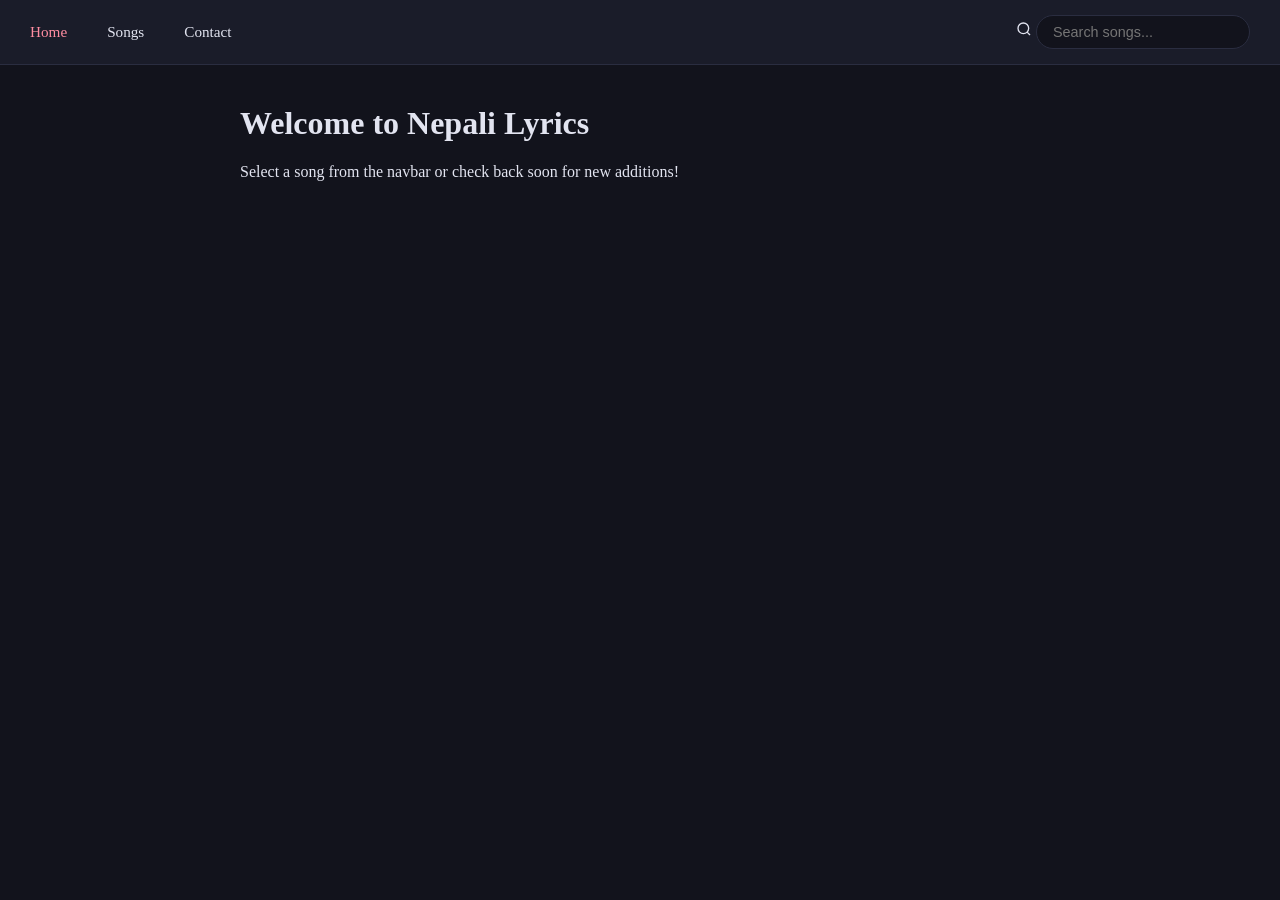
==== index.html @ a10bc3dd "Made the home page(mostly) but still need to work on it" ====
<!doctype html>
<html lang="en">
  <head>
    <meta charset="utf-8" />
    <meta name="viewport" content="width=device-width, initial-scale=1.0" />
    <title>Nepali Lyrics - Home</title>
    <link rel="stylesheet" href="style.css" />
  </head>
  <body>
    <!-- Header Navbar -->
    <header class="navbar">
      <nav class="nav-links">
        <a href="index.html" class="active">Home</a>
        <span class="divider"></span>
        <a href="#">Songs</a>
        <span class="divider"></span>
        <a href="#">Contact</a>
      </nav>

      <div class="search-box">
        <!-- Compact SVG icon positioned inside the input wrapper -->
        <svg
          class="search-icon"
          width="16"
          height="16"
          viewBox="0 0 24 24"
          fill="none"
          stroke="currentColor"
          stroke-width="2"
        >
          <circle cx="11" cy="11" r="8"></circle>
          <line x1="21" y1="21" x2="16.65" y2="16.65"></line>
        </svg>
        <input type="text" placeholder="Search songs..." />
      </div>
    </header>

    <!-- Main Content Area -->
    <main class="main-content">
      <h1>Welcome to Nepali Lyrics</h1>
      <p>Select a song from the navbar or check back soon for new additions!</p>
    </main>
  </body>
</html>
---- style.css ----
/* 1. Global Reset & Body*/
body {
    margin: 0;
    padding: 0;
    background-color: #12131c;
    color: #e2e4f0;
    font-family: sans-serifs;
}

/* 2. Navbar Container*/
.navbar {
    display: flex;
    justify-content: space-between;
    align-items: center;
    background-color: #1a1c29;
    padding: 15px 30px;
    border-bottom: 1px solid #2a2d40;
}

/* 3. Left Nav (Logo + Nav Links) */
.nav-left {
    display: flex;
    align-items: center;
    gap: 30px;
}

.logo {
    font-weight: bold;
    font-size: 1.2rem;
    color: #ffffff;
    text-decoration: none;
}

.nav-links {
    display: flex;
    gap: 20px;
}

.nav-links a {
    color: #e2e4f0;
    text-decoration: none;
    font-size: 0.95rem;
    transition: color 0.2s ease;
}

.nav-links a:hover,
.nav-links a.active {
    color: #ff8da1;
}

/* 4. Right Nav (Search Input)*/
.search-box input {
    background-color: #12131c;
    border: 1px solid #2a2d40;
    border-radius: 20px;
    padding: 8px 16px;
    color: #e2e4f0;
    font-size: 0.9rem;
    outline: none;
    transition: border-color 0.2s ease;
}

.search-box input:focus {
    border-color: #ff8da1;
}

/* 5. Main Content Area */
.main-content {
    max-width: 800px;
    margin: 40px auto;
    padding: 0 20px;
}
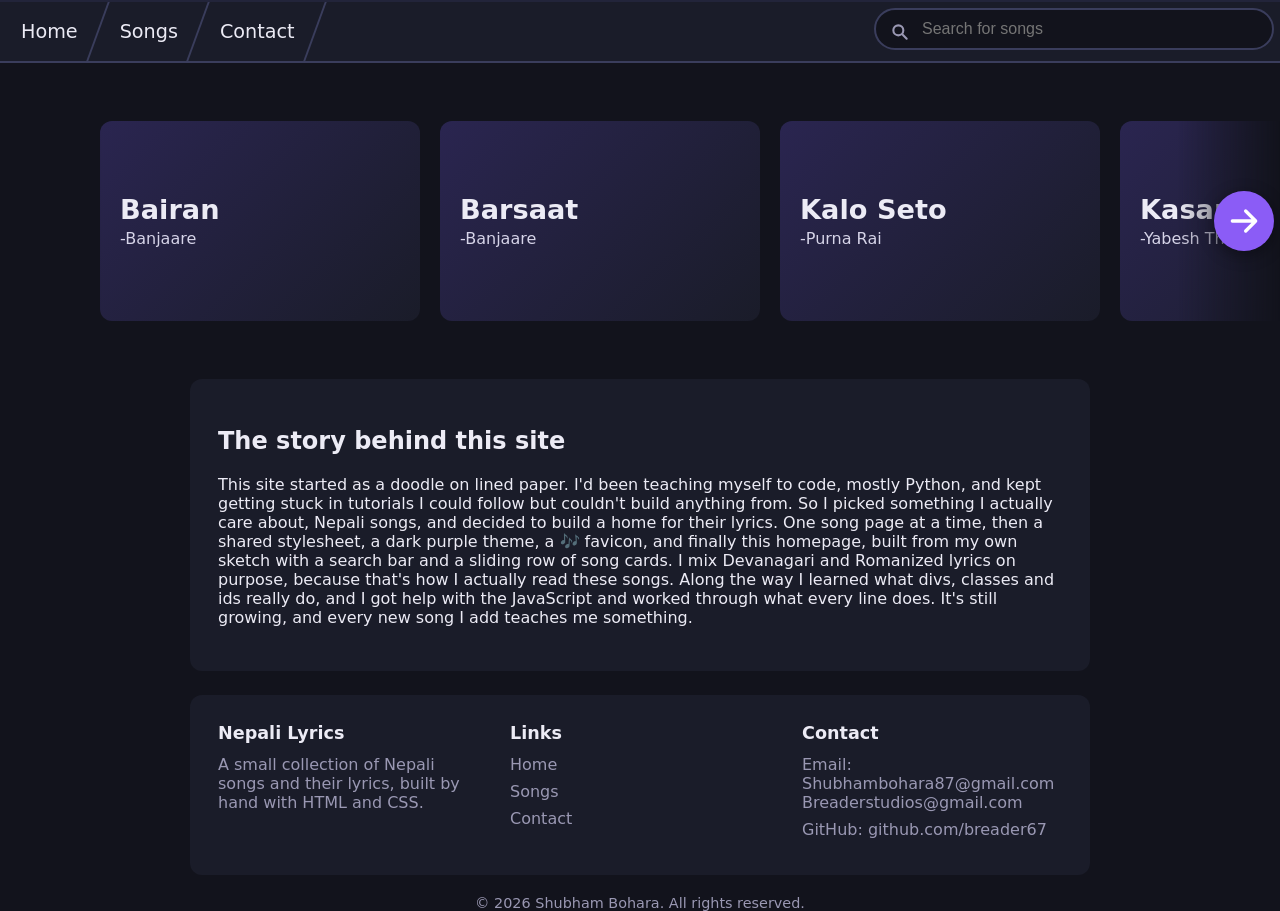
==== commit f33b3858: "Made the entire homepage like the sketch" ====
--- a/index.html
+++ b/index.html
@@ -1,44 +1,80 @@
-<!doctype html>
+<!DOCTYPE html>
 <html lang="en">
-  <head>
-    <meta charset="utf-8" />
-    <meta name="viewport" content="width=device-width, initial-scale=1.0" />
-    <title>Nepali Lyrics - Home</title>
-    <link rel="stylesheet" href="style.css" />
-  </head>
-  <body>
-    <!-- Header Navbar -->
-    <header class="navbar">
-      <nav class="nav-links">
-        <a href="index.html" class="active">Home</a>
-        <span class="divider"></span>
-        <a href="#">Songs</a>
-        <span class="divider"></span>
-        <a href="#">Contact</a>
-      </nav>
+<head>
+  <meta charset="UTF-8">
+  <meta name="viewport" content="width=device-width, initial-scale=1.0">
+  <title>Nepali Lyrics</title>
+  <link rel="stylesheet" href="style.css">
+</head>
 
-      <div class="search-box">
-        <!-- Compact SVG icon positioned inside the input wrapper -->
-        <svg
-          class="search-icon"
-          width="16"
-          height="16"
-          viewBox="0 0 24 24"
-          fill="none"
-          stroke="currentColor"
-          stroke-width="2"
-        >
-          <circle cx="11" cy="11" r="8"></circle>
-          <line x1="21" y1="21" x2="16.65" y2="16.65"></line>
-        </svg>
-        <input type="text" placeholder="Search songs..." />
+<!-- id="top" gives the Home link something to jump to -->
+<body id="top">
+
+  <!-- NAVBAR: three links + search box. href="#songs" scrolls to the element with id="songs" -->
+  <nav class="navbar">
+    <div class="nav-links">
+      <a href="#top">Home</a>
+      <a href="#songs">Songs</a>
+      <a href="#contact">Contact</a>
+    </div>
+    <div class="search-box">
+      <svg class="search-icon" viewBox="0 0 24 24" width="20" height="20" fill="none" stroke="currentColor" stroke-width="2.5" stroke-linecap="round"><circle cx="10" cy="10" r="6"/><path d="M15 15l5 5"/></svg>
+      <input id="search" type="search" placeholder="Search for songs" autocomplete="off">
+    </div>
+  </nav>
+  <!-- SONG CARDS: home.js fills #track with the cards -->
+  <main id="songs">
+    <div class="carousel">
+      <button id="prev" class="arrow hidden" aria-label="Scroll left">
+        <svg viewBox="0 0 24 24" width="40" height="40" fill="none" stroke="currentColor" stroke-width="2" 
+        stroke-linecap="round" stroke-linejoin="round"><path d="M19 12H5M11 6l-6 6 6 6"/></svg>
+      </button>
+      <div id="track" class="track"></div>
+      <button id="next" class="arrow" aria-label="Scroll right">
+        <svg viewBox="0 0 24 24" width="40" height="40" fill="none" stroke="currentColor" stroke-width="2" 
+        stroke-linecap="round" stroke-linejoin="round"><path d="M5 12h14M13 6l6 6-6 6"/></svg>
+      </button>
+    </div>
+    <p id="empty" class="empty" hidden>No songs start with that.</p>
+  </main>
+
+  <!-- INFO CARD at the bottom. Edit the placeholder text. -->
+  <footer id="contact">
+    <section class="journey">
+      <h2>The story behind this site</h2>
+      <p>
+        This site started as a doodle on lined paper. I'd been teaching myself to code, mostly Python,
+        and kept getting stuck in tutorials I could follow but couldn't build anything from. So I picked
+        something I actually care about, Nepali songs, and decided to build a home for their lyrics.
+        One song page at a time, then a shared stylesheet, a dark purple theme, a 🎶 favicon, and finally
+        this homepage, built from my own sketch with a search bar and a sliding row of song cards.
+        I mix Devanagari and Romanized lyrics on purpose, because that's how I actually read these songs.
+        Along the way I learned what divs, classes and ids really do, and I got help with the JavaScript
+        and worked through what every line does. It's still growing, and every new song I add teaches me something.
+      </p>
+    </section>
+    <div class="info-card">
+      <div class="info-col">
+        <h4>Nepali Lyrics</h4>
+        <p>A small collection of Nepali songs and their lyrics, built by hand with HTML and CSS.</p>
       </div>
-    </header>
+      <div class="info-col">
+        <h4>Links</h4>
+        <a href="#top">Home</a>
+        <a href="#songs">Songs</a>
+        <a href="#contact">Contact</a>
+      </div>
+      <div class="info-col">
+        <h4>Contact</h4>
+        <p>Email: Shubhambohara87@gmail.com
+               Breaderstudios@gmail.com
+        </p>
+        <p>GitHub: github.com/breader67</p>
+      </div>
+    </div>
+    <p class="copyright">&copy; 2026 Shubham Bohara. All rights reserved.</p>
+  </footer>
 
-    <!-- Main Content Area -->
-    <main class="main-content">
-      <h1>Welcome to Nepali Lyrics</h1>
-      <p>Select a song from the navbar or check back soon for new additions!</p>
-    </main>
-  </body>
-</html>
+  <script src="home-search.js"></script>
+</body>
+</html>
--- a/style.css
+++ b/style.css
@@ -1,72 +1,204 @@
-/* 1. Global Reset & Body*/
-body {
+/* ---------- COLORS (change here, whole page updates) ---------- */
+:root {
+    --bg: #12131c;
+    --panel: #1a1c29;
+    --accent: #8b5cf6;
+    --text: #ecebf5;
+    --muted: #9a98b3;
+  }
+  
+  * { box-sizing: border-box; }
+  
+  html { scroll-behavior: smooth; }   /* makes the #links glide instead of jump */
+  
+  body {
     margin: 0;
-    padding: 0;
-    background-color: #12131c;
-    color: #e2e4f0;
-    font-family: sans-serifs;
+    background: var(--bg);
+    color: var(--text);
+    font-family: system-ui, "Noto Sans Devanagari", sans-serif;
+  }
+  
+  /* ---------- NAVBAR ---------- */
+  .navbar {
+    position: sticky;
+    top: 0;
+    z-index: 10;
+    display: flex;
+    justify-content: space-between;
+    align-items: stretch;
+    background: var(--panel);
+    border-top: 2px solid #22243a;       /* the horizontal lines */
+    border-bottom: 2px solid #3a3d5c;
+  }
+  
+  .nav-links { display: flex; }
+  
+  .nav-links a {
+    position: relative;
+    padding: 18px 21px;                  /* more space between the links */
+    font-size: 1.2rem;                   /* bigger text */
+    color: var(--text);
+    text-decoration: none;
+  }
+  .nav-links a:hover { color: var(--accent); }
+  
+  /* the slanted divider after each link, like "/" in your sketch */
+  .nav-links a::after {
+    content: "";
+    position: absolute;
+    right: 0;
+    top: 0;
+    bottom: 0;
+    width: 2px;
+    background: #3a3d5c;
+    transform: skewX(-20deg);            /* this is what slants it. Change -20 for more or less lean */
+  }
+  
+  .search-box {
+    position: relative;                  /* lets the icon sit inside the box */
+    flex: 0 1 400px;                     /* longer search bar */
+    margin: 6px 6px;
+  }
+  
+  .search-icon {
+    position: absolute;
+    left: 16px;
+    top: 50%;
+    transform: translateY(-50%);
+    color: var(--muted);
+    pointer-events: none;                /* clicks go through to the input */
+  }
+  
+  #search {
+    width: 100%;
+    padding: 10px 18px 10px 46px;        /* 46px on the left makes room for the icon */
+    font-size: 1rem;
+    border-radius: 999px;
+    border: 2px solid #3a3d5c;
+    background: var(--bg);
+    color: var(--text);
+  }
+  
+  @media (max-width: 700px) {            /* shrinks things on phones so they fit */
+    .nav-links a { padding: 14px 14px; font-size: 1.05rem; }
+    .search-box { flex: 1 1 auto; margin: 8px 12px; }
+  }
+  
+  /* ---------- SONG CARDS ---------- */
+  #songs {
+    scroll-margin-top: 70px;
+    padding: 48px 0;
+  }
+  
+  .carousel { position: relative; }
+  
+  .track {
+    display: flex;
+    gap: 20px;
+    padding: 10px 100px;
+    overflow-x: auto;            /* lets the row scroll sideways */
+    scrollbar-width: none;       /* hide the scrollbar (Firefox) */
+    /* fade the left and right edges */
+    -webkit-mask-image: linear-gradient(to right, transparent, #000 8%, #000 92%, transparent);
+    mask-image: linear-gradient(to right, transparent, #000 8%, #000 92%, transparent);
+  }
+  .track::-webkit-scrollbar { display: none; }   /* hide the scrollbar (Chrome, Edge) */
+  
+  .card {
+    position: relative;
+    flex: 0 0 320px;             /* every card is exactly 320px wide, no shrinking */
+    height: 200px;
+    border-radius: 12px;
+    overflow: hidden;            /* hides the blurred image's edges */
+    color: var(--text);
+    text-decoration: none;
+    background: linear-gradient(135deg, #2a2550, var(--panel));   /* shows if the cover is missing */
+  }
+  .card img {
+    position: absolute;
+    inset: 0;
+    width: 100%;
+    height: 100%;
+    object-fit: cover;           /* crops the cover to fill the card */
+    filter: blur(6px) brightness(0.55);
+    transform: scale(1.1);       /* hides the soft blurry edges */
+    transition: filter 0.2s;
+  }
+  .card:hover img { filter: blur(3px) brightness(0.7); }
+  
+  .info {
+    position: relative;          /* sits on top of the image */
+    height: 100%;
+    padding: 20px;
+    display: flex;
+    flex-direction: column;
+    justify-content: center;
+  }
+  .info h3 { margin: 0; font-size: 1.7rem; }
+  .info p  { margin: 4px 0 0; color: #d6d4e8; }
+  
+  /* ---------- ARROWS ---------- */
+  .arrow {
+  position: absolute;
+  top: 50%;
+  transform: translateY(-50%);
+  z-index: 5;
+  width: 60px;
+  height: 60px;
+  border: 0;
+  border-radius: 50%;
+  background: var(--accent);       /* plain solid circle, no fade */
+  color: #fff;
+  display: flex;                   /* these 3 lines center the arrow inside */
+  align-items: center;
+  justify-content: center;
+  cursor: pointer;
+  box-shadow: 0 4px 16px rgba(0, 0, 0, 0.4);
+  transition: opacity 0.2s, background 0.2s;
 }
+.arrow:hover { background: #a07cf8; }
+#prev { left: 6px; }
+#next { right: 6px; }
+.arrow.hidden { opacity: 0; pointer-events: none; }   /* the left arrow starts hidden */ 
 
-/* 2. Navbar Container*/
-.navbar {
-    display: flex;
-    justify-content: space-between;
-    align-items: center;
-    background-color: #1a1c29;
-    padding: 15px 30px;
-    border-bottom: 1px solid #2a2d40;
-}
-
-/* 3. Left Nav (Logo + Nav Links) */
-.nav-left {
-    display: flex;
-    align-items: center;
-    gap: 30px;
-}
-
-.logo {
-    font-weight: bold;
-    font-size: 1.2rem;
-    color: #ffffff;
-    text-decoration: none;
-}
-
-.nav-links {
-    display: flex;
-    gap: 20px;
-}
-
-.nav-links a {
-    color: #e2e4f0;
-    text-decoration: none;
-    font-size: 0.95rem;
-    transition: color 0.2s ease;
-}
-
-.nav-links a:hover,
-.nav-links a.active {
-    color: #ff8da1;
-}
-
-/* 4. Right Nav (Search Input)*/
-.search-box input {
-    background-color: #12131c;
-    border: 1px solid #2a2d40;
-    border-radius: 20px;
-    padding: 8px 16px;
-    color: #e2e4f0;
-    font-size: 0.9rem;
-    outline: none;
-    transition: border-color 0.2s ease;
-}
-
-.search-box input:focus {
-    border-color: #ff8da1;
-}
-
-/* 5. Main Content Area */
-.main-content {
-    max-width: 800px;
-    margin: 40px auto;
-    padding: 0 20px;
-}+<section class="journey">
+<h2>The story behind this site</h2>
+<p>
+  This site started as a doodle on lined paper. I'd been teaching myself to code, mostly Python,
+  and kept getting stuck in tutorials I could follow but couldn't build anything from. So I picked
+  something I actually care about, Nepali songs, and decided to build a home for their lyrics.
+  One song page at a time, then a shared stylesheet, a dark purple theme, a 🎶 favicon, and finally
+  this homepage, built from my own sketch with a search bar and a sliding row of song cards.
+  I mix Devanagari and Romanized lyrics on purpose, because that's how I actually read these songs.
+  Along the way I learned what divs, classes and ids really do, and I got help with the JavaScript
+  and worked through what every line does. It's still growing, and every new song I add teaches me something.
+</p>
+</section>
+  /* ---------- INFO CARD (footer) ---------- */
+  footer { scroll-margin-top: 70px; padding: 40px 24px 24px;}
+  
+  .info-card {
+    max-width: 900px;
+    margin: 0 auto;
+    padding: 28px;
+    display: flex;
+    flex-wrap: wrap;             /* columns stack on small screens */
+    gap: 32px;
+    background: var(--panel);
+    border-radius: 12px;
+  }
+  .journey {
+    max-width: 900px;
+    margin: 0 auto 24px;
+    padding: 28px;
+    background: var(--panel);
+    border-radius: 12px;
+  }
+  
+  .info-col { flex: 1 1 200px; }
+  .info-col h4 { margin: 0 0 12px; font-size: 1.1rem; }
+  .info-col p  { margin: 0 0 8px; color: var(--muted); }
+  .info-col a  { display: block; margin-bottom: 8px; color: var(--muted); text-decoration: none; }
+  .info-col a:hover { color: var(--accent); }
+  
+  .copyright { text-align: center; color: var(--muted); margin: 20px 0 0; font-size: 0.9rem; }
